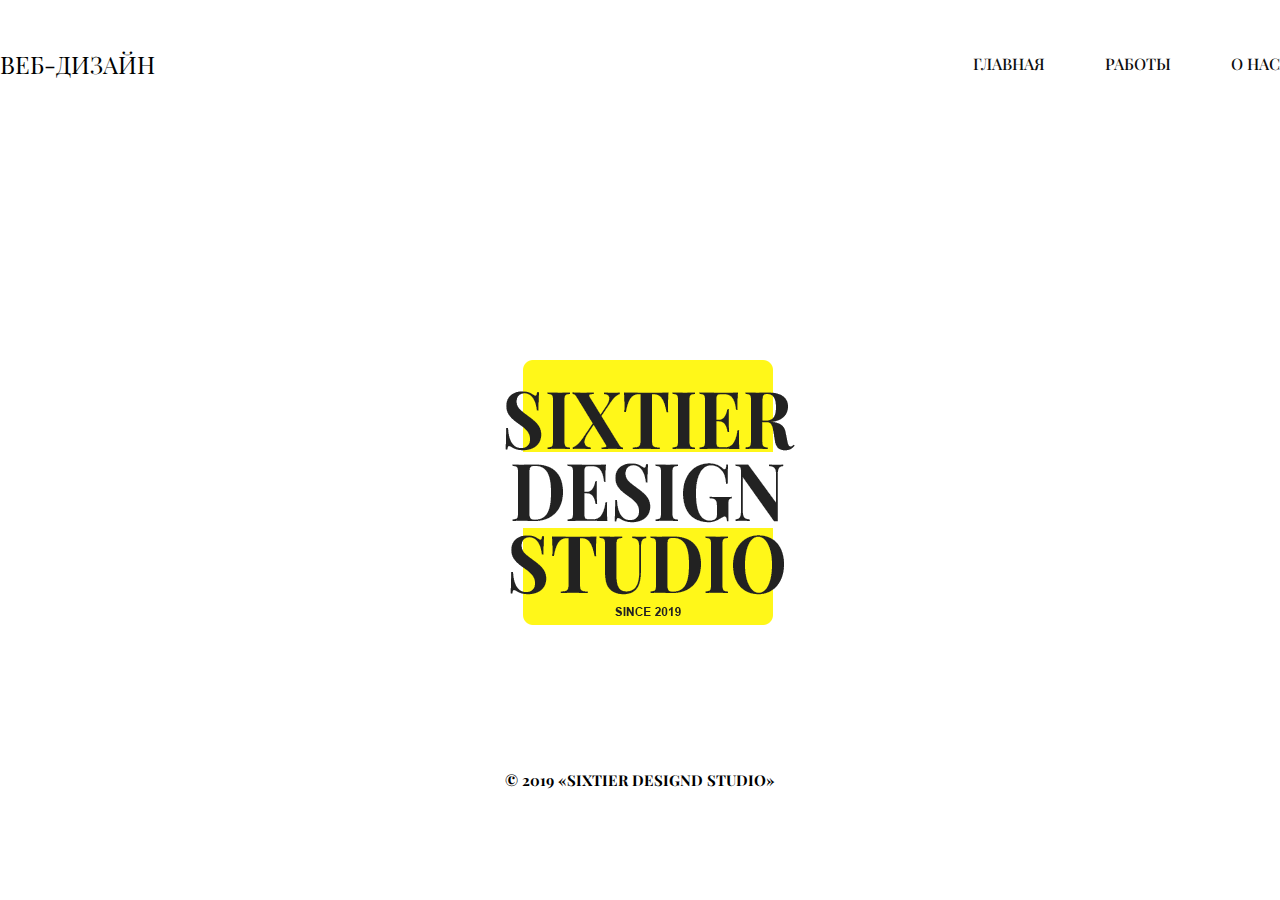
==== index.html @ df310529 "s" ====
<!DOCTYPE html>
<html lang="ru">
<head>
	<meta http-equiv="Content-Type" content="text/html; charset=utf-8" />
	<meta name="viewport" content="width=device-width, initial-scale=1, user-scalable=no, maximum-scale=1">
	<title>Главная</title>
	<link href="https://fonts.googleapis.com/css?family=Open+Sans:400,400i,600,600i,700,700i&display=swap" rel="stylesheet">
	<link href="https://fonts.googleapis.com/css?family=Lato&display=swap" rel="stylesheet">
	<link href="https://fonts.googleapis.com/css?family=Montserrat:400,700,700i&display=swap" rel="stylesheet">
	<link rel="stylesheet" type="text/css" href="css/normalize.css" />
	<link rel="stylesheet" type="text/css" href="css/style.css" />
	<link href="https://fonts.googleapis.com/css?family=Playfair+Display:400,700&display=swap" rel="stylesheet">

</head>
<body>
	<header>
		<div class="wrapper">
			<div class="header-wrap">
				<div class="logo"><a href="#">ВЕБ-ДИЗАЙН</a></div>
			<nav class="navigation">
				<ul class="menu">
					<li class="menu_item"><a href="#" class="menu_link">ГЛАВНАЯ</a></li>
					<li class="menu_item"><a href="#" class="menu_link">РАБОТЫ</a></li>
					<li class="menu_item"><a href="#" class="menu_link">О НАС</a></li>
           </ul>
		</div>
	</header>
	<section class="banner">
		<div class="wrapper">
				<img src="img/im1.png"></div>
		</div>
	</section>
	<section>
		<div class="wrapper">
			<h2>© 2019 «SIXTIER DESIGND STUDIO»</h2>
		</div>
	</section>
</body>
<script type="text/javascript" src="js/jquery-1.11.0.min.js"></script>
<script type="text/javascript" src="js/custom.js"></script>

</body>
</html>
---- css/style.css ----
body{
	color: #595959;
	font-size: 16px;
	font-family: 'Playfair Display', serif;
	

}
header{
	position: absolute;
	top: 56px;
	left: 0;
	right: 0;
	z-index: 99;
	vertical-align: center;
}

.logo{
	font-size: 24px;
font-weight: 400;
line-height: 14px;
text-decoration-line: bold;
}
.wrapper{
	max-width: 1300px;
	margin: 0 auto;
}
.header-wrap{
	display: flex;
	align-items: center;
	justify-content: space-between;
}
.menu{
	display: flex;
	list-style:none;
}
.menu_link{
	font-size: 16px;
	font-weight: 500;
	line-height: 14px;
	text-transform: uppercase;
	color:#0d0d0d;
}
.menu_link:hover {
	color:#2ff ;
}

.menu_item{
	margin-left: 60px;
	position: relative;
}	
.foto{
	margin: 494px 364px 495px 389;
	display: flex;
}
.banner{
	padding-top: 360px;
	text-align: center;
}
.banner {
  border-radius: 100%;
z-index: 98;
  -webkit-animation: pulsing 2s infinite;
  animation: pulsing 2s infinite;
}

@-webkit-keyframes pulsing {
  0% {
    -webkit-transform: scale(0.5, 0.5);
    transform: scale(0.5, 0.5)
  }
  50% {
    -webkit-transform: scale(1.0, 1.0);
    transform: scale(1.0, 1.0);
  }
  100% {
    -webkit-transform: scale(0.5, 0.5);
    transform: scale(0.5, 0.5);
  }
}

@keyframes pulsing {
  0% {
    -webkit-transform: scale(0.5, 0.5);
    transform: scale(0.5, 0.5)
  }
  50% {
    -webkit-transform: scale(1.0, 1.0);
    transform: scale(1.0, 1.0);
  }
  100% {
    -webkit-transform: scale(0.5, 0.5);
    transform: scale(0.5, 0.5);
  }
}
h2{
color: #000000;
font-size: 15px;
font-weight: bold;
line-height: 14px;
text-transform: uppercase;
text-align: center;
margin-top: 146px;
}
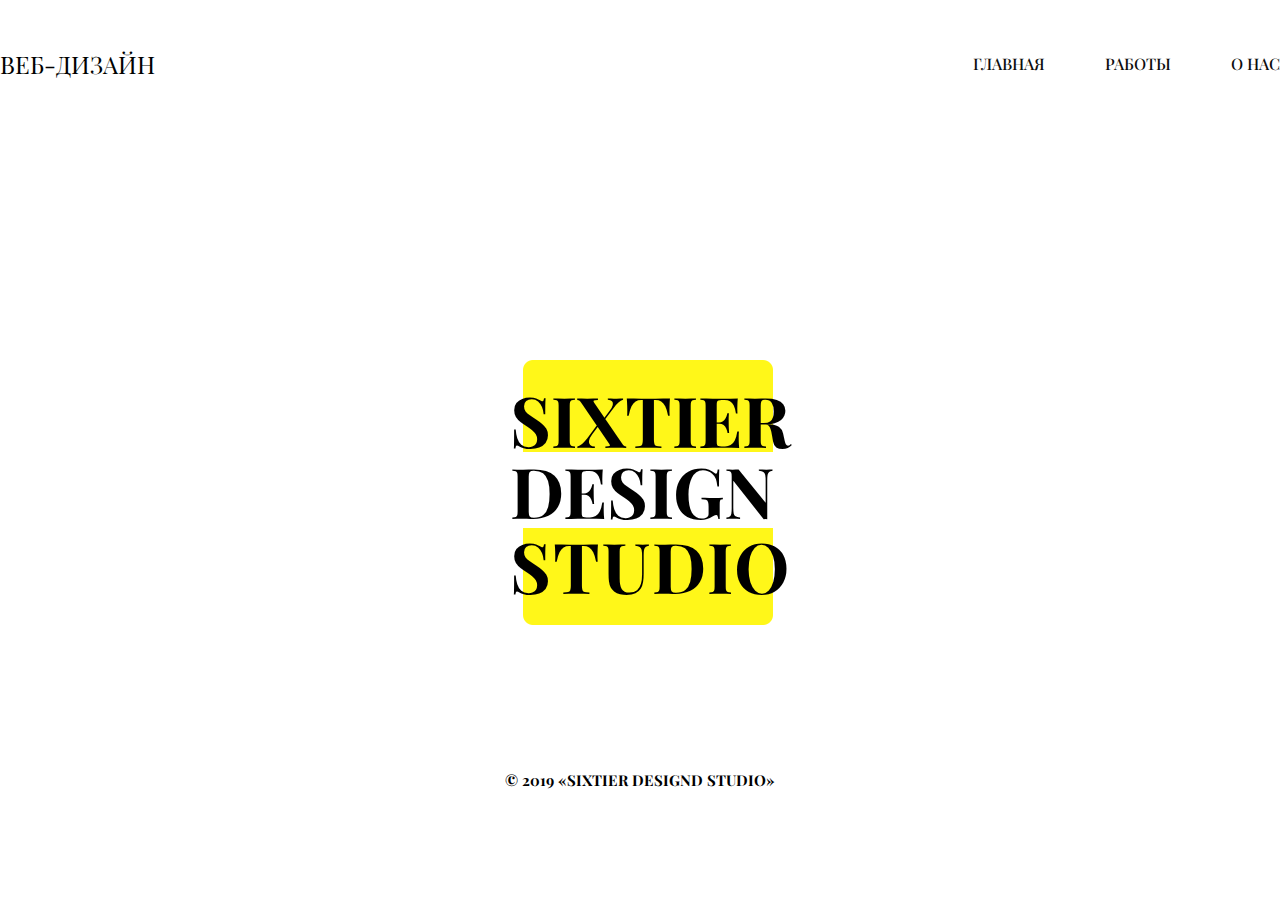
==== commit 38d6ab39: "anim" ====
--- a/index.html
+++ b/index.html
@@ -10,7 +10,10 @@
 	<link rel="stylesheet" type="text/css" href="css/normalize.css" />
 	<link rel="stylesheet" type="text/css" href="css/style.css" />
 	<link href="https://fonts.googleapis.com/css?family=Playfair+Display:400,700&display=swap" rel="stylesheet">
-
+	<script type="text/javascript" src="js/wow.min.js"></script>
+	<link rel="stylesheet" type="text/css" href="js/animate.css" />
+	<script type="text/javascript" src="js/jquery-1.11.0.min.js"></script>
+<script type="text/javascript" src="js/custom.js"></script>
 </head>
 <body>
 	<header>
@@ -19,15 +22,18 @@
 				<div class="logo"><a href="#">ВЕБ-ДИЗАЙН</a></div>
 			<nav class="navigation">
 				<ul class="menu">
-					<li class="menu_item"><a href="#" class="menu_link">ГЛАВНАЯ</a></li>
+					<li class="menu_item"><a href="#" class="menu_link" >ГЛАВНАЯ</a></li>
 					<li class="menu_item"><a href="#" class="menu_link">РАБОТЫ</a></li>
-					<li class="menu_item"><a href="#" class="menu_link">О НАС</a></li>
+					<li class="menu_item"><a href="nas.html" class="menu_link">О НАС</a></li>
            </ul>
 		</div>
 	</header>
 	<section class="banner">
 		<div class="wrapper">
-				<img src="img/im1.png"></div>
+			<div class="logotype">
+				<p class="txtm1 wow fadeInLeft" data-wow-delay="0s">SIXTIER</p><p class="txtm2 wow fadeInRight" data-wow-delay="0s" >DESIGN</p><p class="txtm3 txtm1 wow fadeInLeft" data-wow-delay="0s">STUDIO</p>
+				<img class="txts" src="img/ss.png"></div>
+			</div>
 		</div>
 	</section>
 	<section>
@@ -35,9 +41,11 @@
 			<h2>© 2019 «SIXTIER DESIGND STUDIO»</h2>
 		</div>
 	</section>
+	<script>
+		new WOW().init();
+	</script>
 </body>
-<script type="text/javascript" src="js/jquery-1.11.0.min.js"></script>
-<script type="text/javascript" src="js/custom.js"></script>
+
 
 </body>
 </html>
--- a/css/style.css
+++ b/css/style.css
@@ -41,7 +41,7 @@
 	color:#0d0d0d;
 }
 .menu_link:hover {
-	color:#2ff ;
+	font-size: 22px; ;
 }
 
 .menu_item{
@@ -63,35 +63,6 @@
   animation: pulsing 2s infinite;
 }
 
-@-webkit-keyframes pulsing {
-  0% {
-    -webkit-transform: scale(0.5, 0.5);
-    transform: scale(0.5, 0.5)
-  }
-  50% {
-    -webkit-transform: scale(1.0, 1.0);
-    transform: scale(1.0, 1.0);
-  }
-  100% {
-    -webkit-transform: scale(0.5, 0.5);
-    transform: scale(0.5, 0.5);
-  }
-}
-
-@keyframes pulsing {
-  0% {
-    -webkit-transform: scale(0.5, 0.5);
-    transform: scale(0.5, 0.5)
-  }
-  50% {
-    -webkit-transform: scale(1.0, 1.0);
-    transform: scale(1.0, 1.0);
-  }
-  100% {
-    -webkit-transform: scale(0.5, 0.5);
-    transform: scale(0.5, 0.5);
-  }
-}
 h2{
 color: #000000;
 font-size: 15px;
@@ -100,4 +71,40 @@
 text-transform: uppercase;
 text-align: center;
 margin-top: 146px;
+}
+.txtm1{
+	position: absolute;
+	top: 24px;
+	margin-left: 25px;
+	display: inline-block;
+	font-size: 70px;
+z-index: 22;
+font-weight: 700;
+color: black;
+}
+.txtm2{
+	position: absolute;
+	top: 95px;
+	margin-left: 25px;
+	display: inline-block;
+	font-size: 70px;
+z-index: 22;
+font-weight: 700;
+color: black;
+}
+.txtm3{
+	position: absolute;
+	top: 170px;
+	margin-left: 25px;
+	display: inline-block;
+	font-size: 70px;
+z-index: 22;
+font-weight: 700;
+color: black;
+letter-spacing:0.03em
+}
+.logotype{
+	position: relative;
+	z-index: 929;
+	text-align: center;
 }